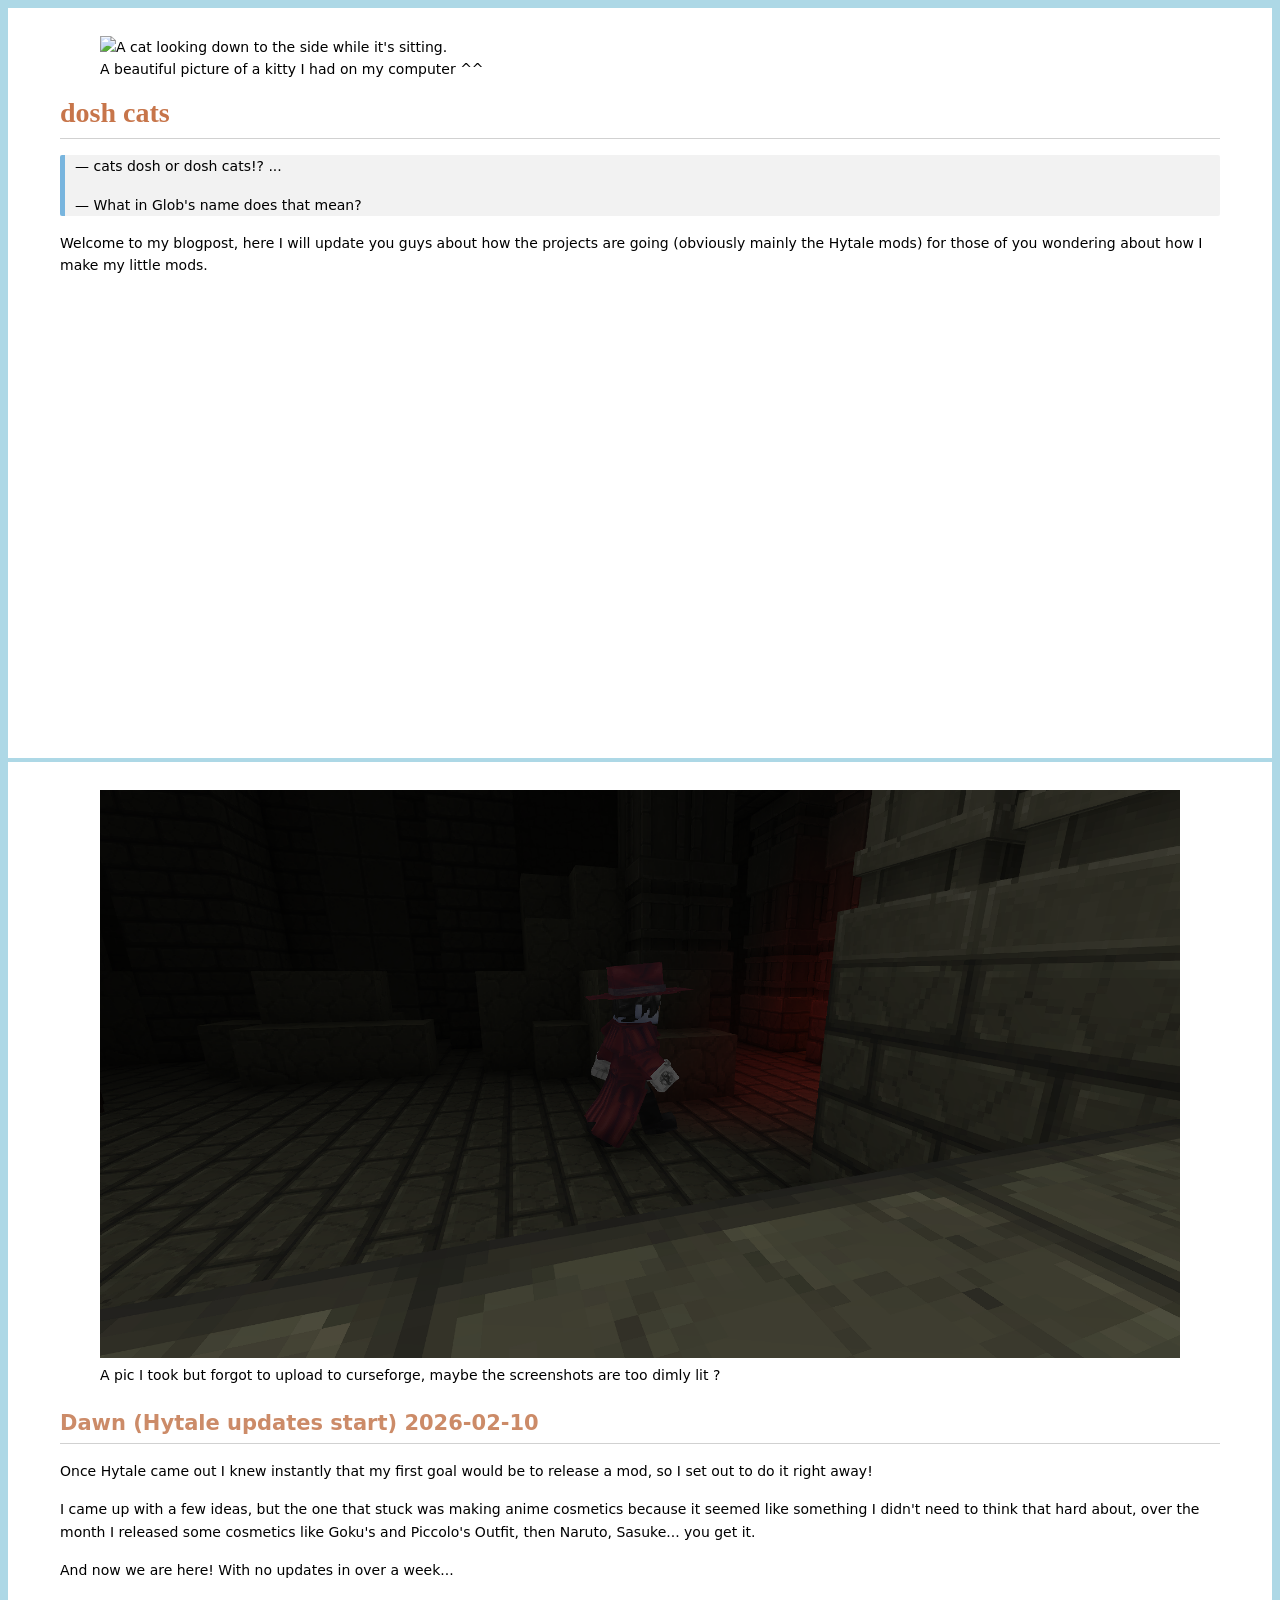
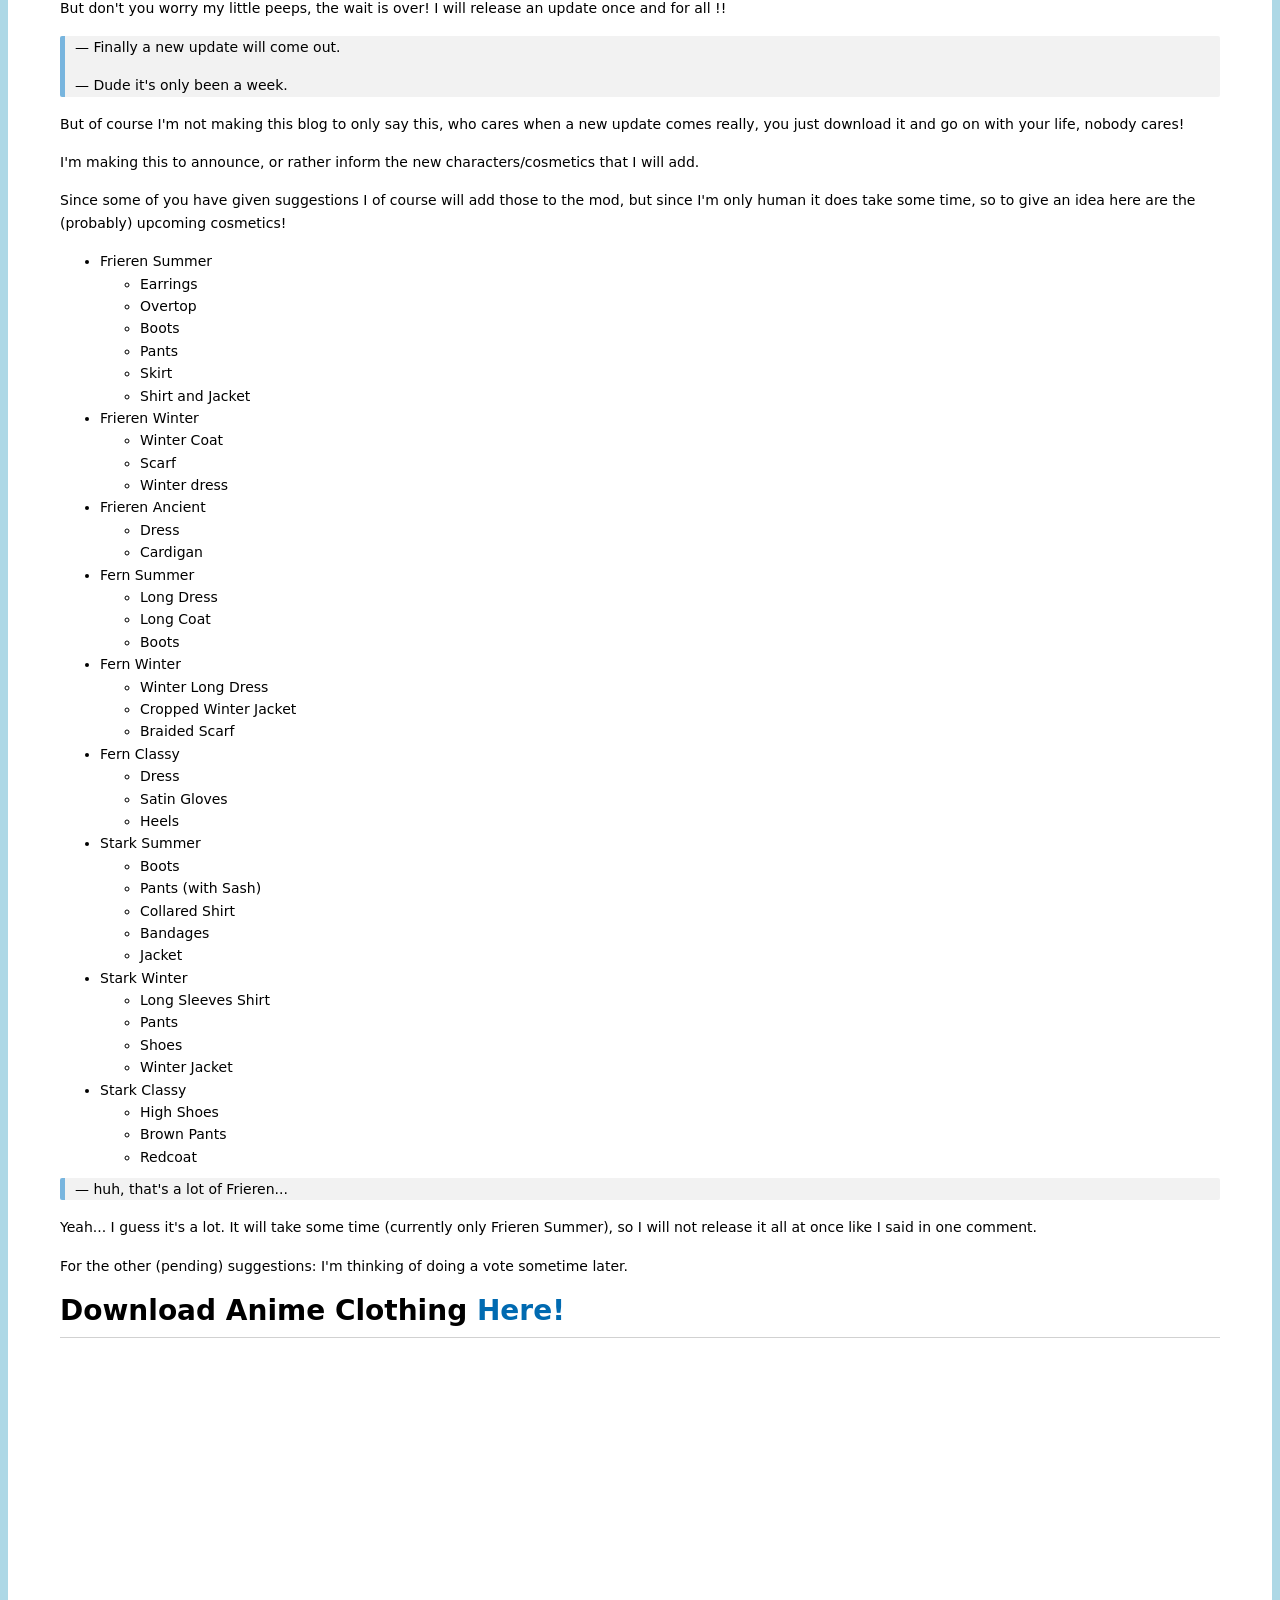
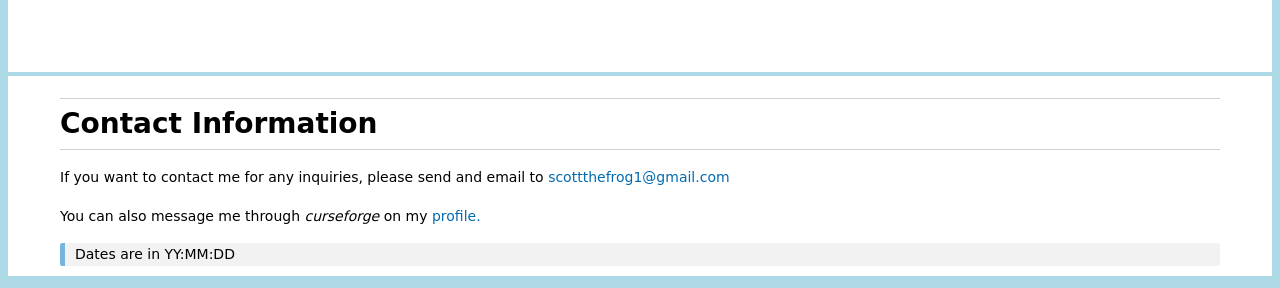
==== index.html @ 69df96b6 "Add files via upload initial commit" ====
<!DOCTYPE html>
<html>
    <head>
        <title>cats dosh</title>
        <link rel="stylesheet" href="assets/css/main.css">
    </head>
    <body>
    <iframe src="home.html" width="100%" height="750px" style="border:none;"></iframe>

    <iframe src="blogposts/01.html" width="100%" height="2510px" style="border:none;"></iframe>
    </body>

    <iframe src="bottom.html" width="100%" height="200px" style="border:none;"></iframe>
    </body>
</html>
---- assets/css/main.css ----
body {
  background-color: lightblue;
}
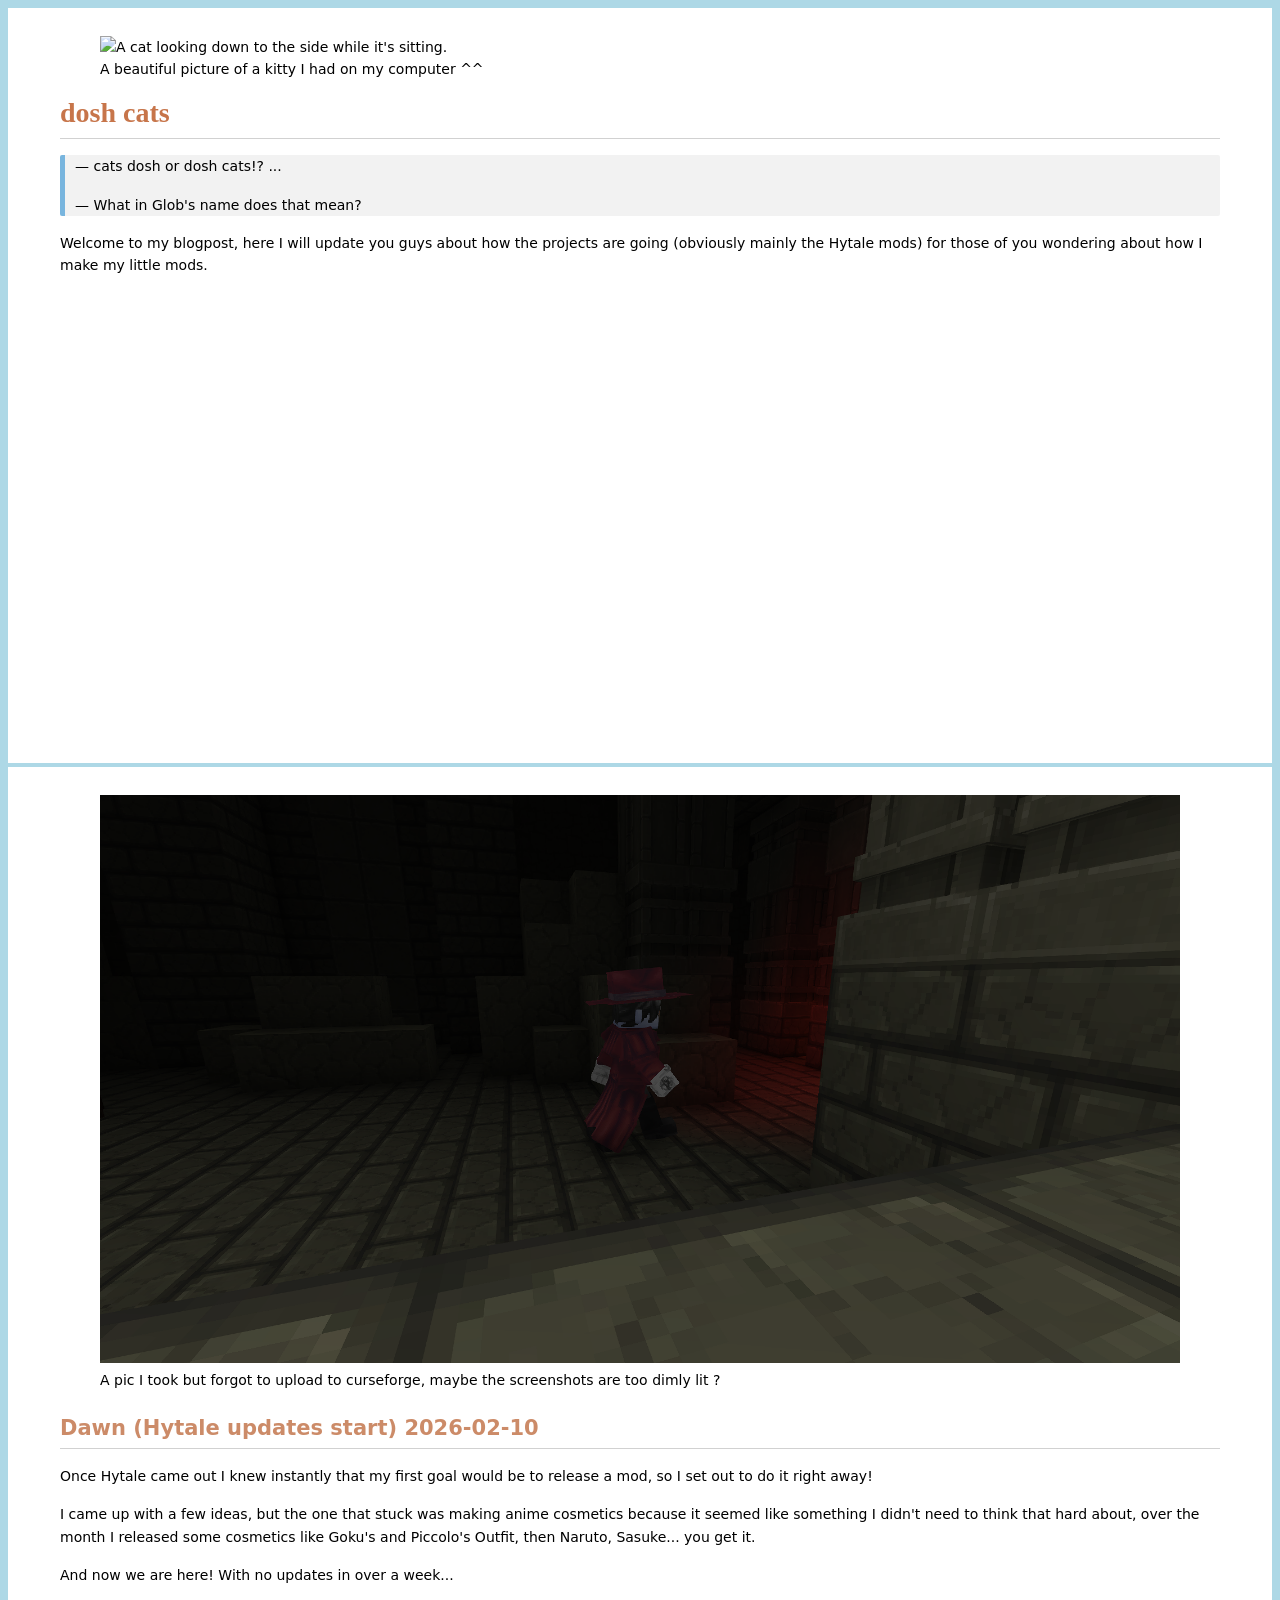
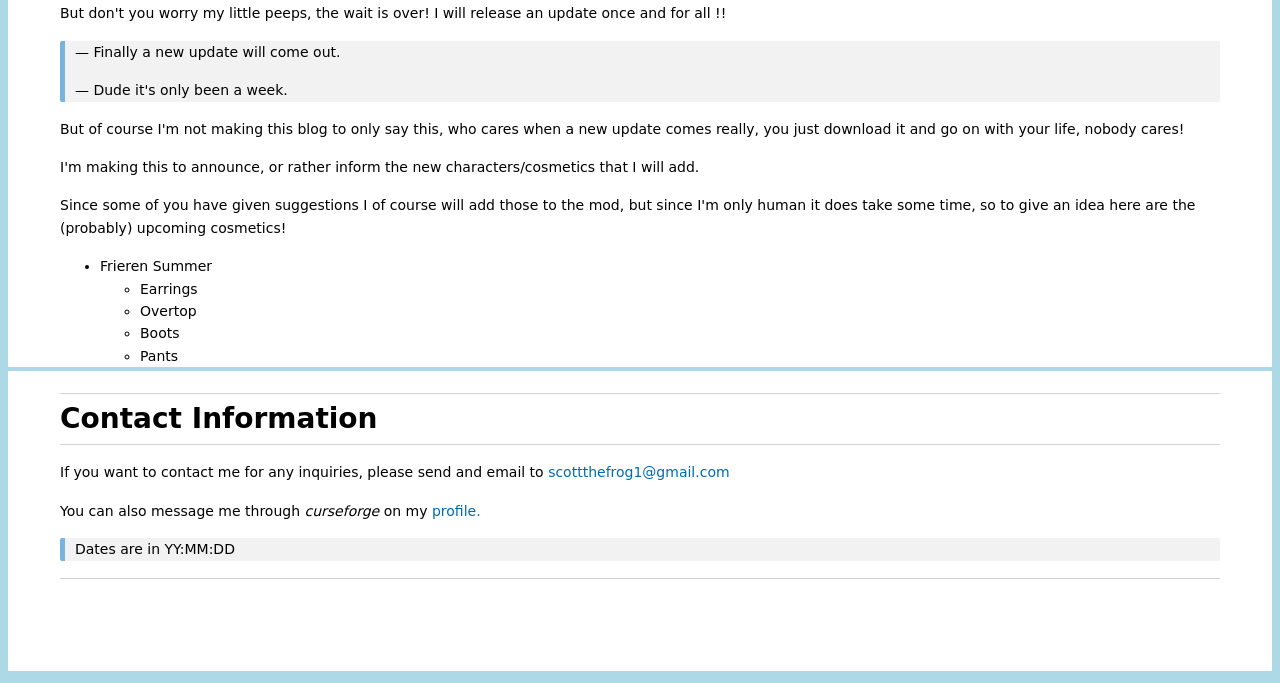
==== commit 421b76b9: "changes to 01 and testing no cookies analytics" ====
--- a/index.html
+++ b/index.html
@@ -4,12 +4,32 @@
         <title>cats dosh</title>
         <link rel="stylesheet" href="assets/css/main.css">
     </head>
+
+    
+    <!-- Google tag (gtag.js) -->
+    <script async src="https://www.googletagmanager.com/gtag/js?id=G-B64LQWFHYR"></script>
+    <script>
+    window.dataLayer = window.dataLayer || [];
+    function gtag(){dataLayer.push(arguments);}
+    
+    gtag('consent', 'default', {
+    'analytics_storage': 'denied'
+    });
+
+    gtag('js', new Date());
+
+    gtag('config', 'G-B64LQWFHYR', {
+        'client_storage': 'none' // Disable cookies
+    });
+    </script>
+
+
     <body>
-    <iframe src="home.html" width="100%" height="750px" style="border:none;"></iframe>
+    <iframe src="home.html" width="100%" height="755px" style="border:none;"></iframe>
 
-    <iframe src="blogposts/01.html" width="100%" height="2510px" style="border:none;"></iframe>
+    <iframe src="blogposts/01.html" width="100%" height="1200px" style="border:none;"></iframe>
     </body>
 
-    <iframe src="bottom.html" width="100%" height="200px" style="border:none;"></iframe>
+    <iframe src="bottom.html" width="100%" height="300px" style="border:none;"></iframe>
     </body>
 </html>
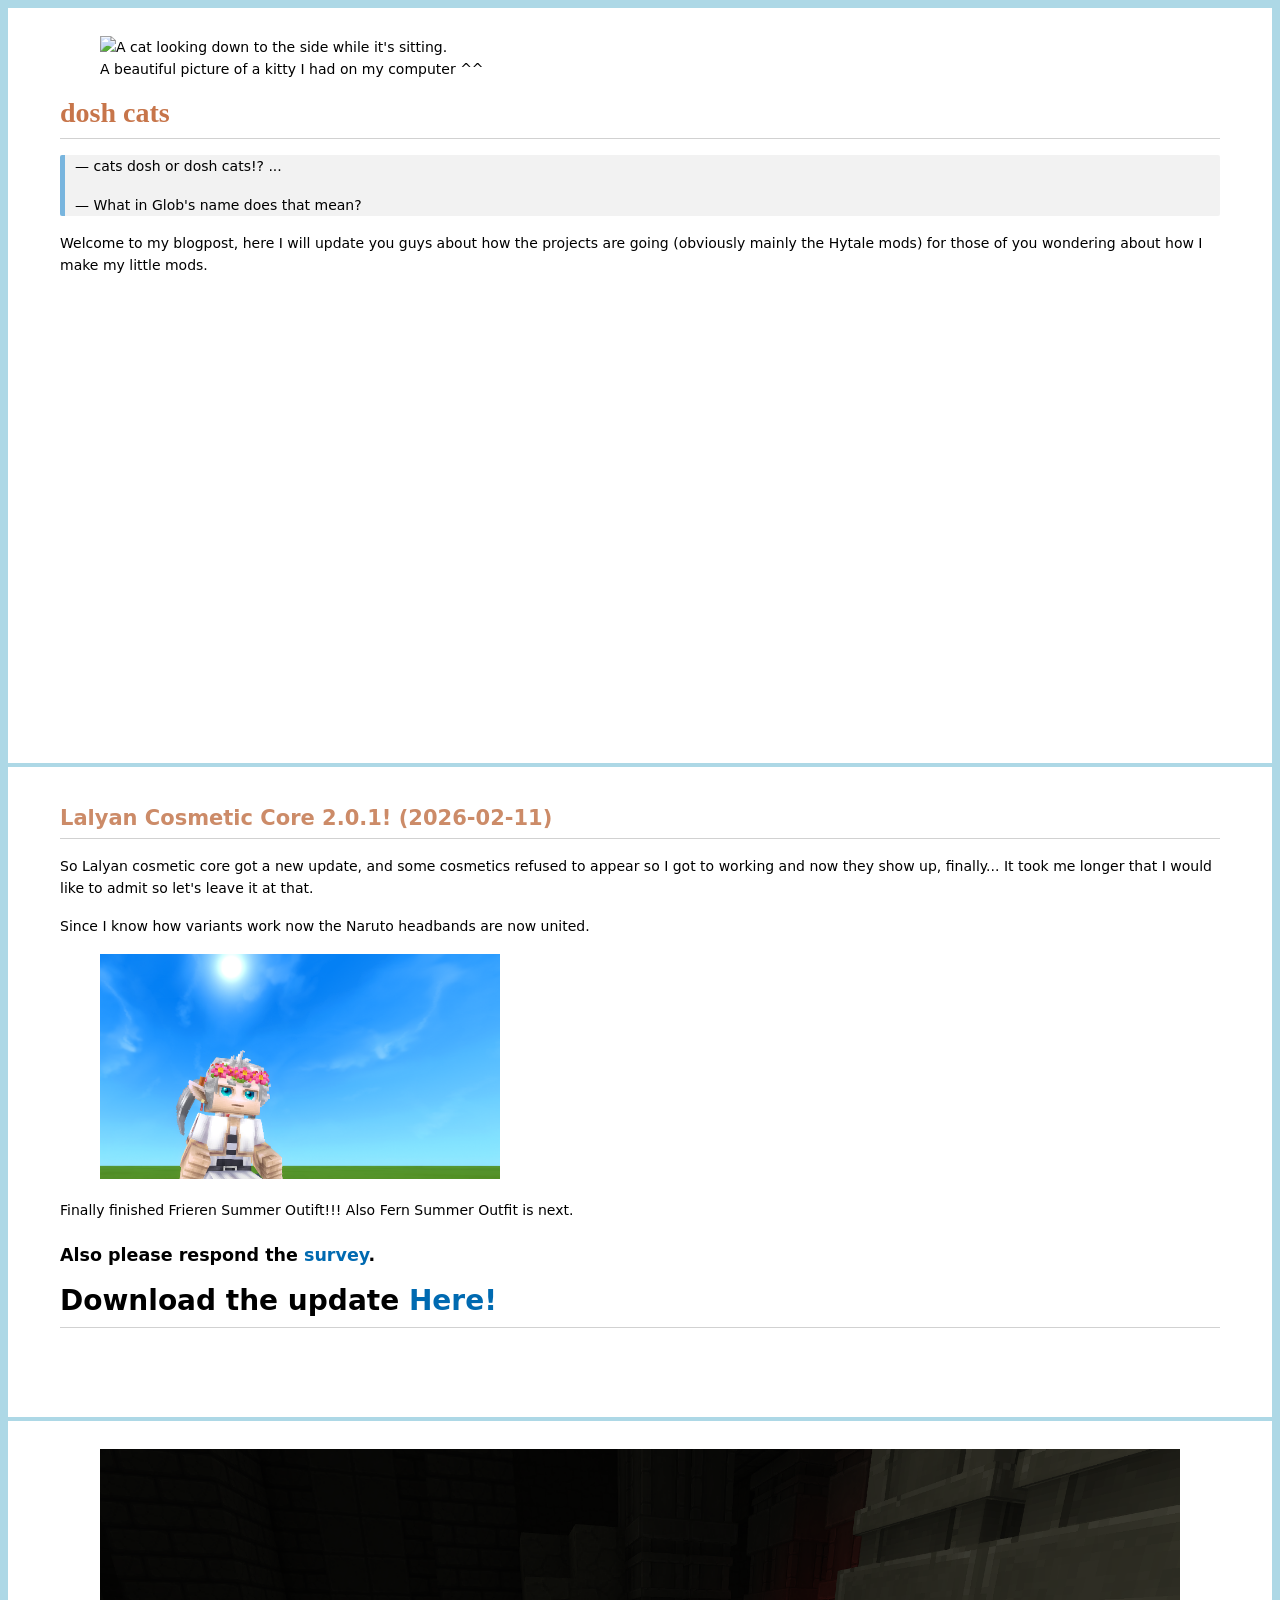
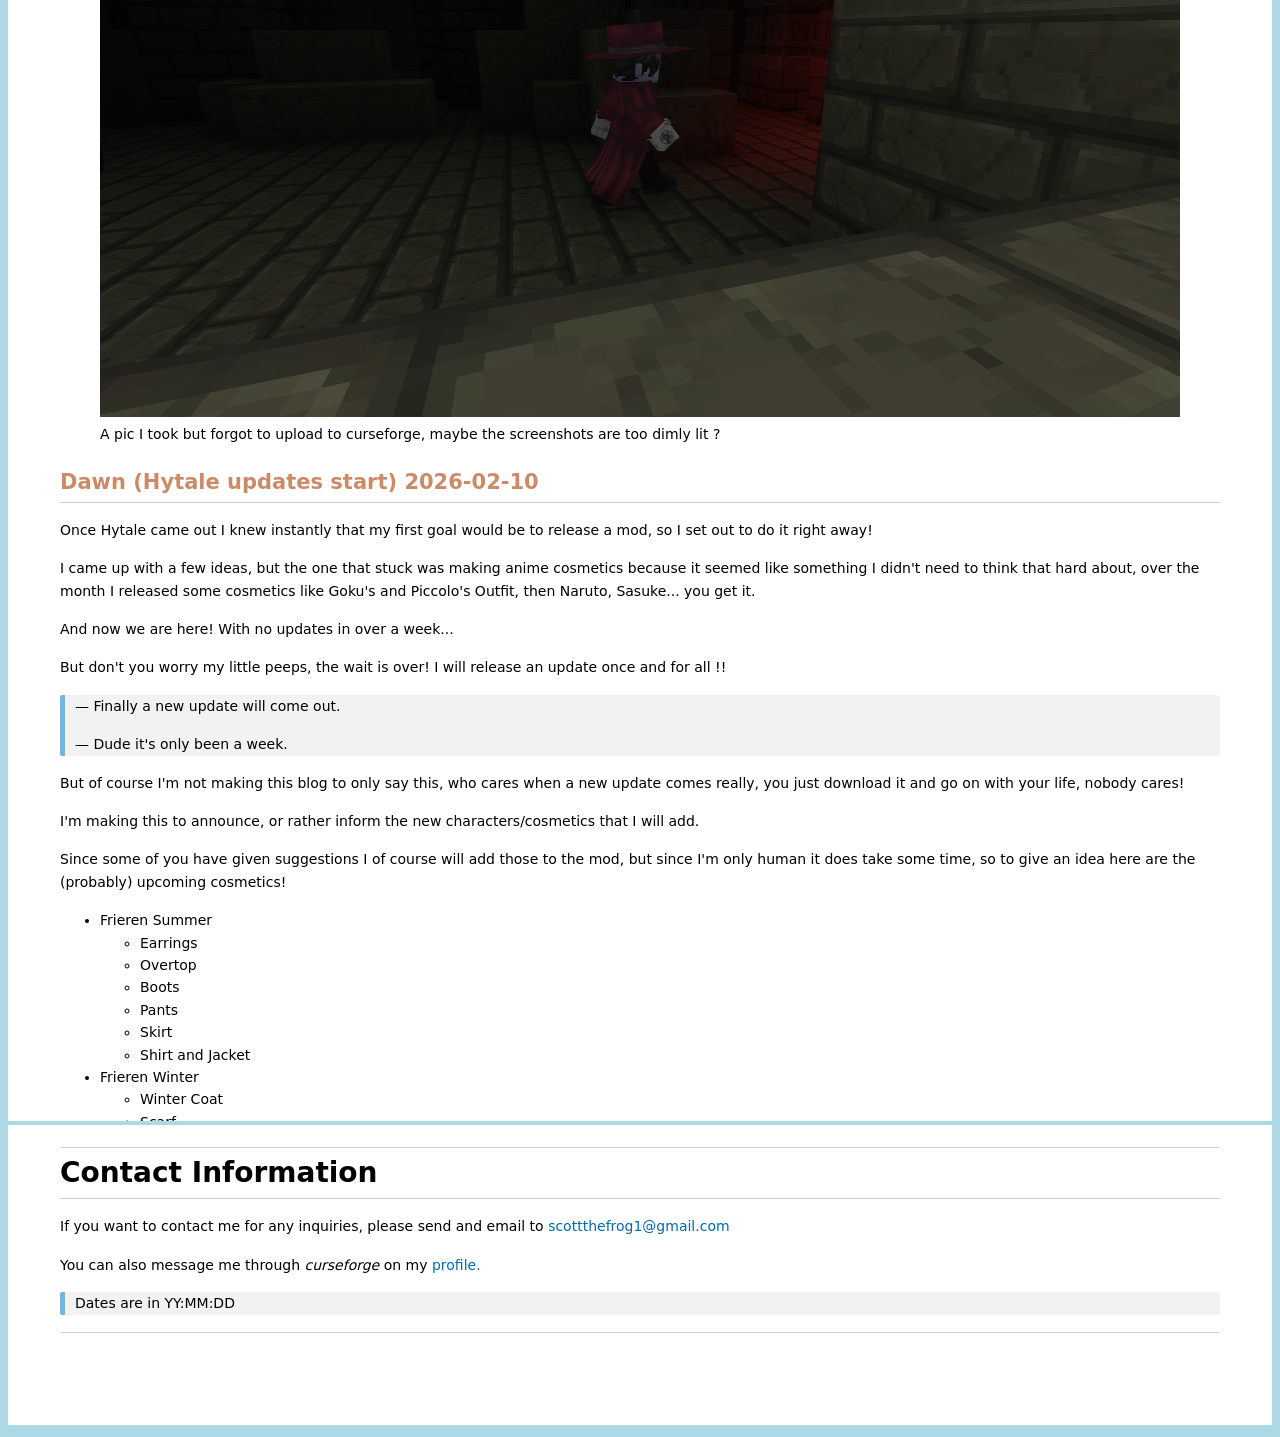
==== commit b12e88e0: "blogpost 2 posted" ====
--- a/index.html
+++ b/index.html
@@ -3,31 +3,32 @@
     <head>
         <title>cats dosh</title>
         <link rel="stylesheet" href="assets/css/main.css">
+
+         <!-- Google tag (gtag.js) -->
+        <script async src="https://www.googletagmanager.com/gtag/js?id=G-B64LQWFHYR"></script>
+        <script>
+        window.dataLayer = window.dataLayer || [];
+        function gtag(){dataLayer.push(arguments);}
+        
+        gtag('consent', 'default', {
+        'analytics_storage': 'denied'
+        });
+
+        gtag('js', new Date());
+
+        gtag('config', 'G-B64LQWFHYR', {
+            'client_storage': 'none' // Disable cookies
+        });
+        </script>
+
     </head>
-
-    
-    <!-- Google tag (gtag.js) -->
-    <script async src="https://www.googletagmanager.com/gtag/js?id=G-B64LQWFHYR"></script>
-    <script>
-    window.dataLayer = window.dataLayer || [];
-    function gtag(){dataLayer.push(arguments);}
-    
-    gtag('consent', 'default', {
-    'analytics_storage': 'denied'
-    });
-
-    gtag('js', new Date());
-
-    gtag('config', 'G-B64LQWFHYR', {
-        'client_storage': 'none' // Disable cookies
-    });
-    </script>
-
 
     <body>
     <iframe src="home.html" width="100%" height="755px" style="border:none;"></iframe>
 
-    <iframe src="blogposts/01.html" width="100%" height="1200px" style="border:none;"></iframe>
+    <iframe src="blogposts/02.html" width="100%" height="650px" style="border:none;"></iframe>
+
+    <iframe src="blogposts/01.html" width="100%" height="1300px" style="border:none;"></iframe>
     </body>
 
     <iframe src="bottom.html" width="100%" height="300px" style="border:none;"></iframe>
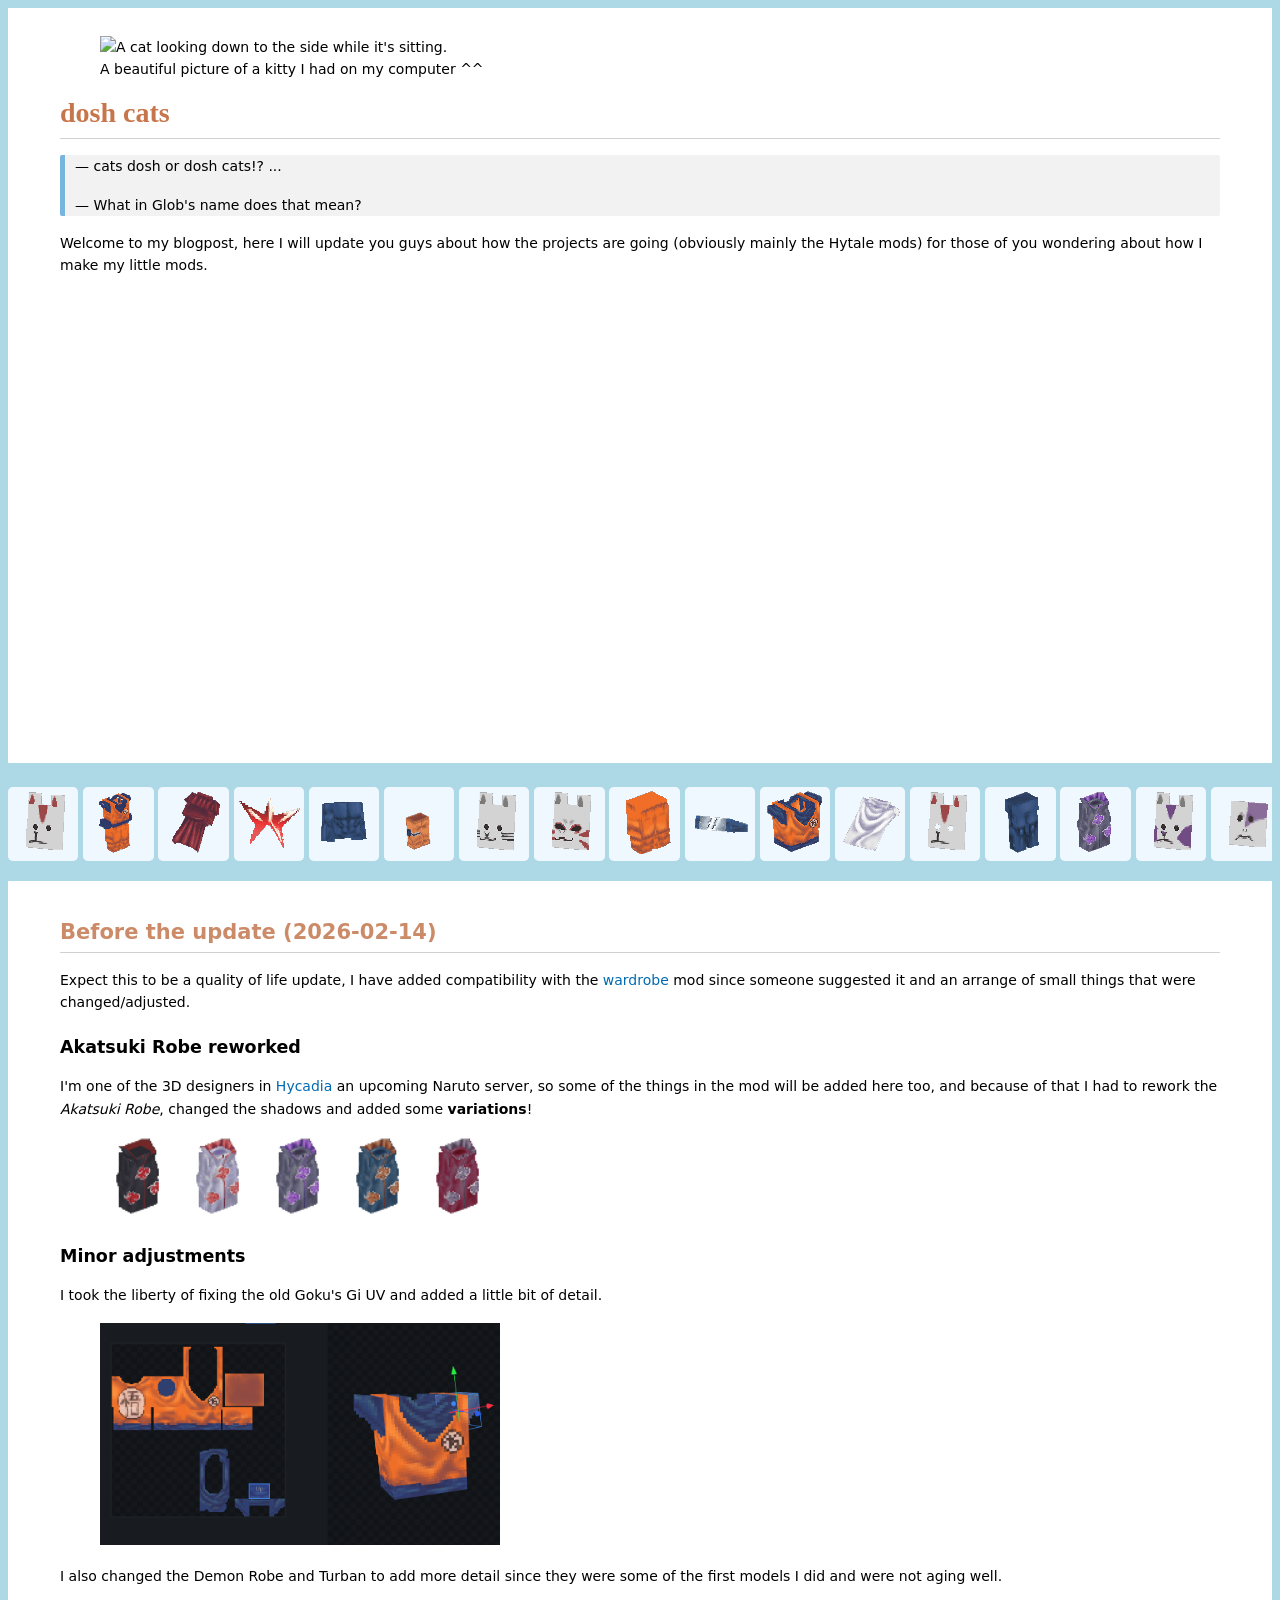
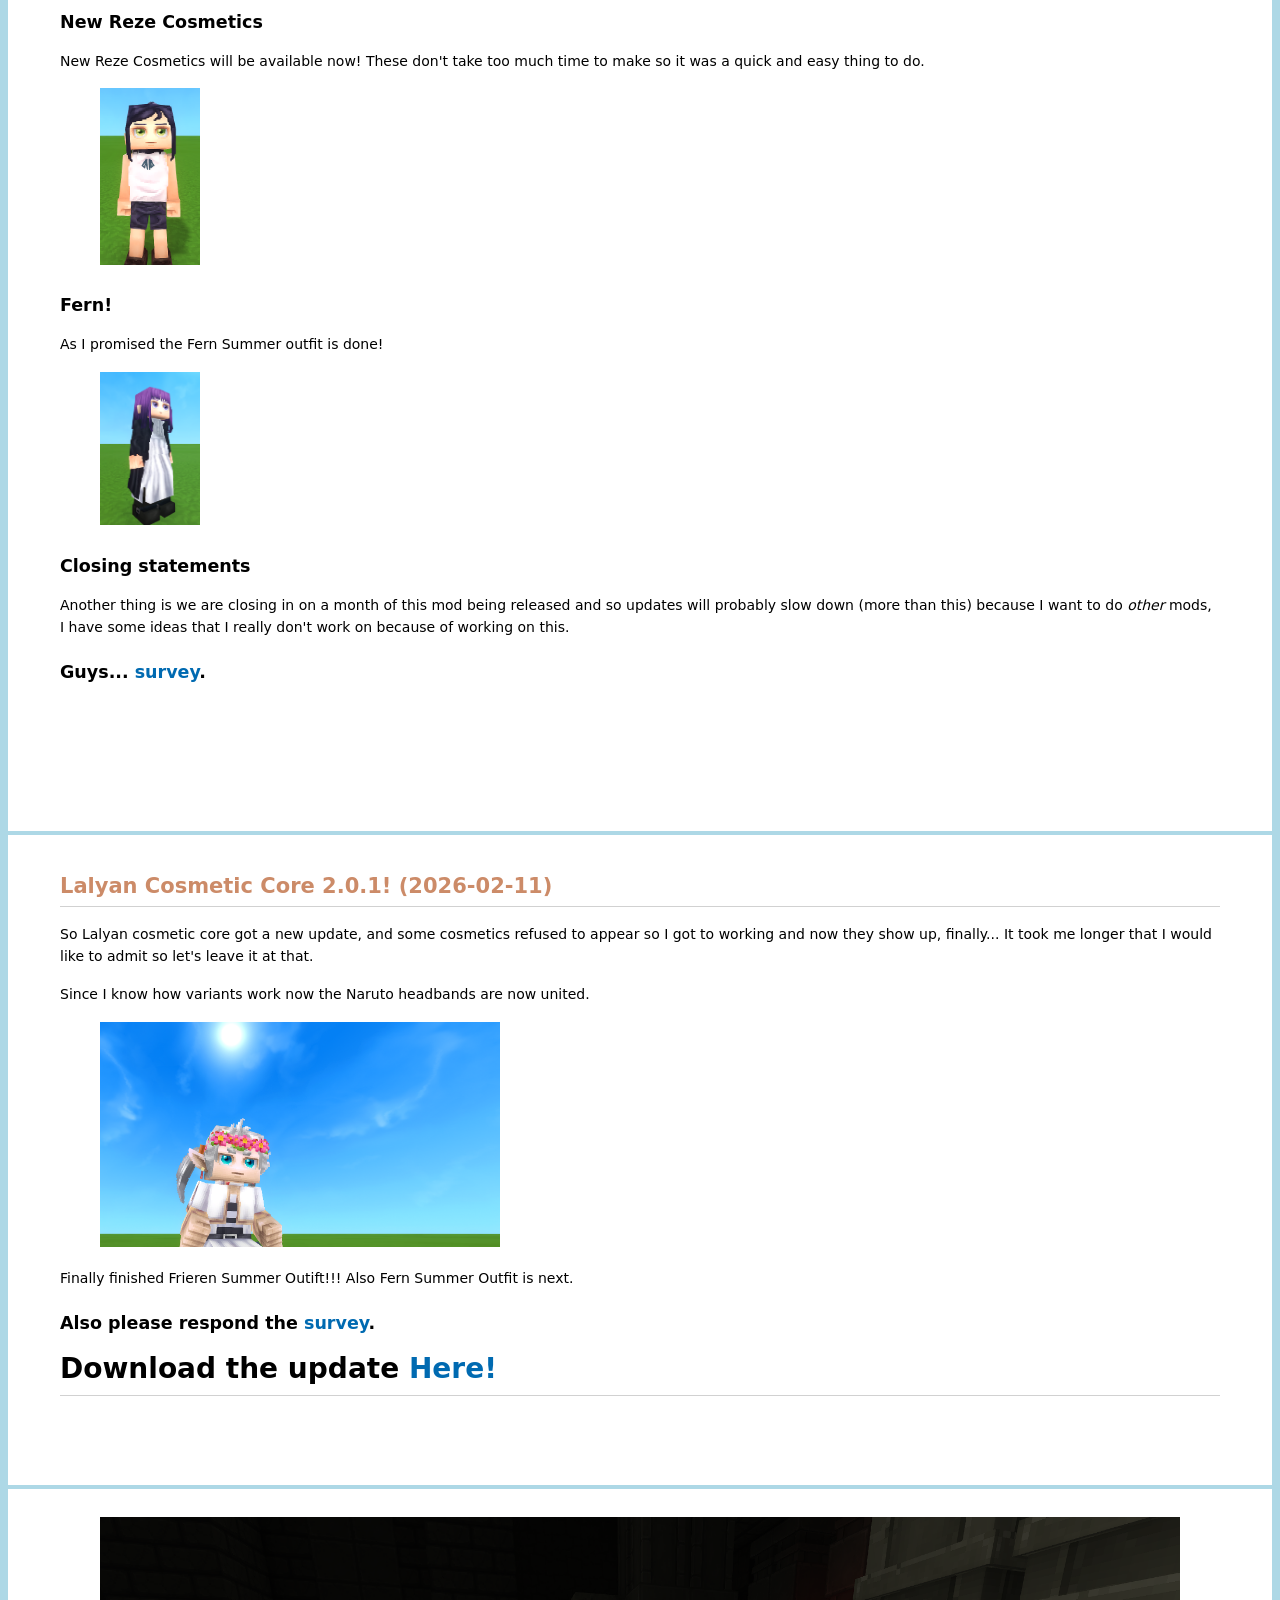
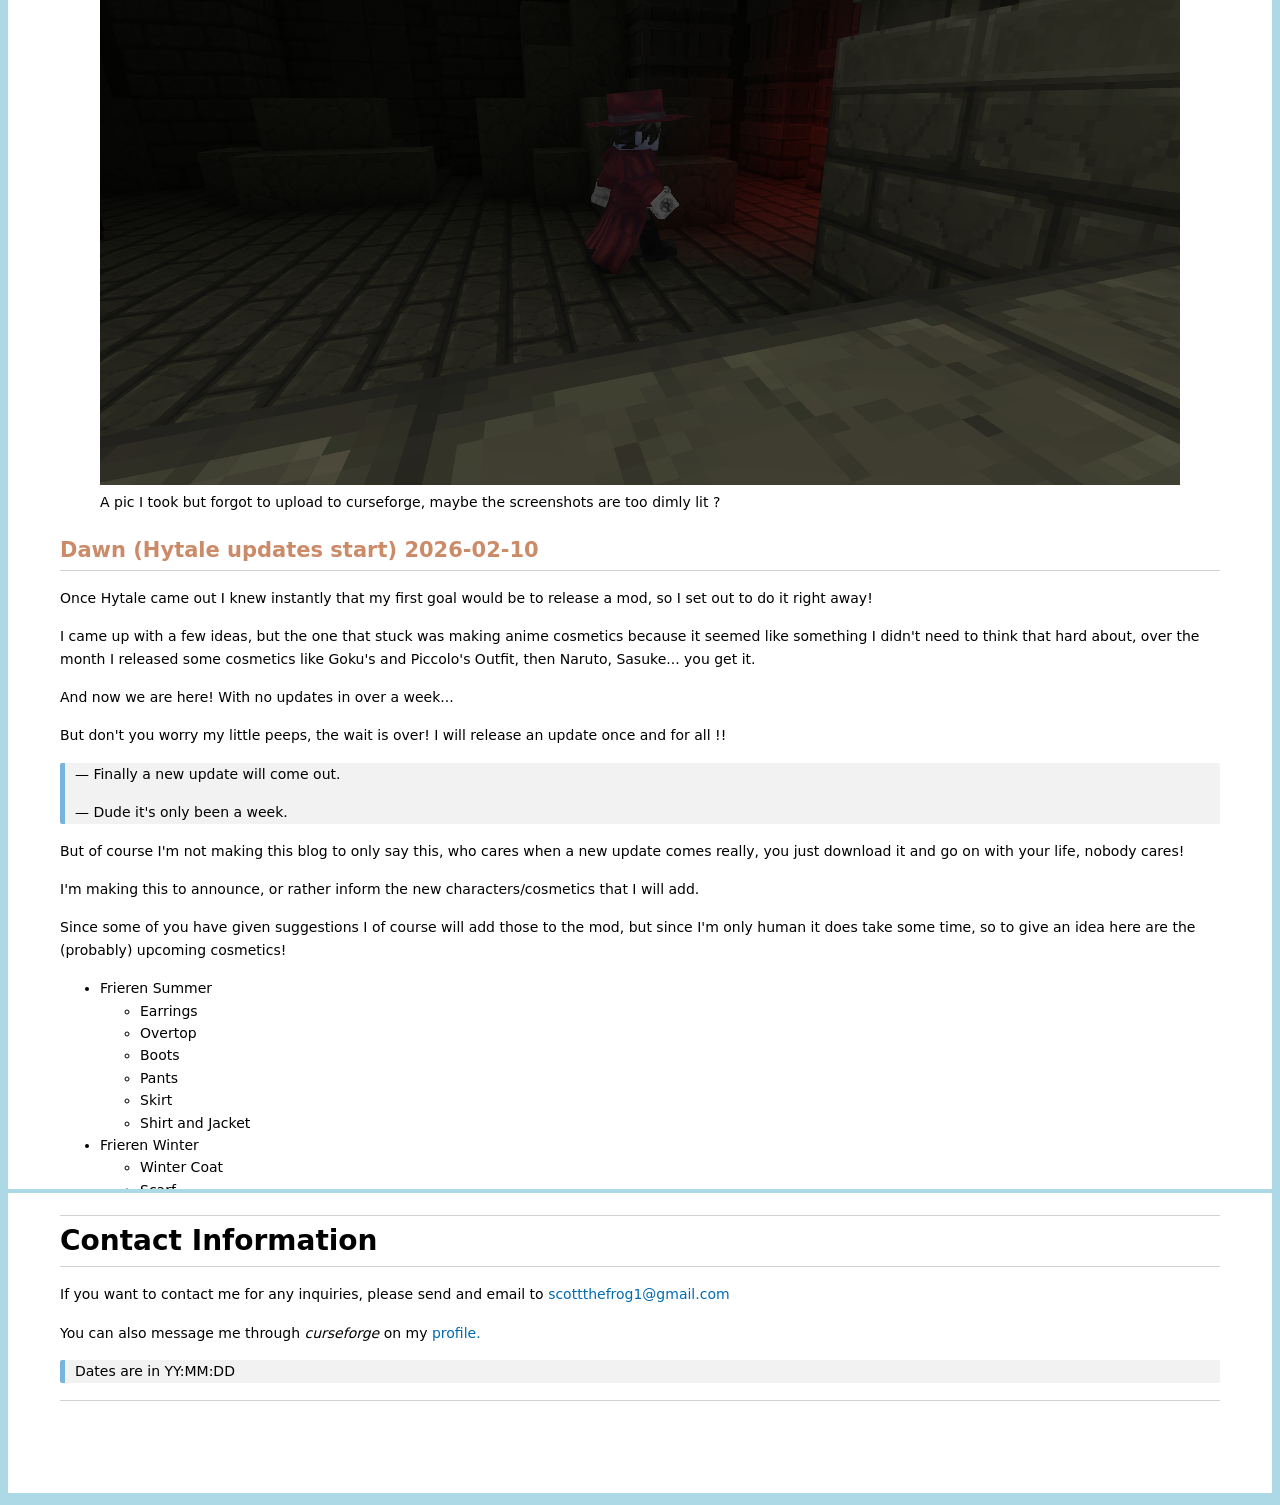
==== commit 6dfd6199: "blog entry 3" ====
--- a/index.html
+++ b/index.html
@@ -2,6 +2,9 @@
 <html>
     <head>
         <title>cats dosh</title>
+
+        <link rel="icon" type="image/x-icon" href="https://avatars.githubusercontent.com/u/55336944?v=4">
+
         <link rel="stylesheet" href="assets/css/main.css">
 
          <!-- Google tag (gtag.js) -->
@@ -21,10 +24,25 @@
         });
         </script>
 
+        
+
     </head>
 
     <body>
     <iframe src="home.html" width="100%" height="755px" style="border:none;"></iframe>
+
+   <!-- space for the "carousel" -->
+
+   <div class="carousel">
+
+    <div class="carousel_group">
+    </div>
+
+    <div aria-hidden="true" class="carousel_group">
+    </div>
+
+   </div>
+    <iframe src="blogposts/03.html" width="100%" height="1550px" style="border:none;"></iframe>
 
     <iframe src="blogposts/02.html" width="100%" height="650px" style="border:none;"></iframe>
 
@@ -32,5 +50,31 @@
     </body>
 
     <iframe src="bottom.html" width="100%" height="300px" style="border:none;"></iframe>
+    
+    <script>
+        // make images appear automatically on the carousel group 
+
+        const carousel_group = document.getElementsByClassName("carousel_group");
+
+        const image_names = ["images/item_icons/Anbu_Mask_Fox_Variant_B2.png","images/item_icons/Goku_Keikogi.png","images/item_icons/Alucard_Robe.png","images/item_icons/Simon_Shades.png","images/item_icons/Battle_Suit_Undertop.png","images/item_icons/Naruto_Pants.png","images/item_icons/Anbu_Mask_Fox_Variant_C2.png","images/item_icons/Anbu_Mask_Fox_Variant_A2.png","images/item_icons/Goku_Gi_Bottom.png","images/item_icons/Kirigakure_Headband.png","images/item_icons/Goku_Gi_Top.png","images/item_icons/Demon_Scarf.png","images/item_icons/Anbu_Mask_Fox_Variant_B1.png","images/item_icons/Battle_Suit_Pants.png","images/item_icons/Akatsuki_Robe_Variant3.png","images/item_icons/Anbu_Mask_Fox_Variant_D1.png","images/item_icons/Anbu_Mask_Variant_B1.png","images/item_icons/Goku_Boots.png","images/item_icons/Konohagakure_Headband.png","images/item_icons/Anbu_Mask_Variant_A2.png","images/item_icons/Nezuko_Bamboo_Pipe.png","images/item_icons/Kamina_Shades_Orange.png","images/item_icons/Naruto_Jacket.png","images/item_icons/Anbu_Mask_Variant_A1.png","images/item_icons/Naruto_Sandals.png","images/item_icons/Alucard_Hat.png","images/item_icons/Alucard_Boots.png","images/item_icons/Demon_Shirt.png","images/item_icons/Black_Blindfold.png","images/item_icons/Akatsuki_Robe_Variant5.png","images/item_icons/Chainsawman_Head.png","images/item_icons/Alucard_Glasses.png","images/item_icons/Battle_Suit_Boots.png","images/item_icons/Akatsuki_Robe_Variant2.png","images/item_icons/Strikethrough_Kirigakure_Headband.png","images/item_icons/Kamina_Cape.png","images/item_icons/Anbu_Mask_Fox_Variant_A1.png","images/item_icons/Demon_Pants.png","images/item_icons/Akatsuki_Robe_Variant4.png","images/item_icons/Otogakure_Headband.png","images/item_icons/Kumogakure_Headband.png","images/item_icons/Anbu_Mask_Variant_A3.png","images/item_icons/Iwagakure_Headband.png","images/item_icons/Demon_Turban.png","images/item_icons/Sasuke_Armband.png","images/item_icons/Alucard_Pants.png","images/item_icons/IconSet.png","images/item_icons/Kamina_Shades.png","images/item_icons/Strikethrough_Konohagakure_Headband.png","images/item_icons/Anbu_Mask_Fox_Variant_C1.png","images/item_icons/Battle_Suit_Overtop.png","images/item_icons/Alucard_Gloves.png","images/item_icons/Akatsuki_Robe.png","images/item_icons/Alucard_Jacket.png","images/item_icons/Sasuke_Shirt.png","images/item_icons/Sasuke_Bottom.png","images/item_icons/Battle_Suit_Gloves.png","images/item_icons/Demon_Clothes.png","images/item_icons/Goku_Cuffs.png"];
+        
+        image_names.forEach(element => {
+            const div = document.createElement("div")
+            div.classList.add("image-div");
+            div.className = "card";
+
+            const img = document.createElement("img");
+            img.src = element;
+            
+            div.appendChild(img);
+            Array.from(carousel_group).forEach(carousel => {
+                const copy_div = div.cloneNode(true)
+                carousel.appendChild(copy_div);
+            });
+        });
+
+
+        </script>
+
     </body>
 </html>
--- a/assets/css/main.css
+++ b/assets/css/main.css
@@ -1,3 +1,42 @@
 body {
   background-color: lightblue;
+}
+
+.carousel{
+  margin: 20px auto;
+  width: 100%;
+  overflow: hidden;
+  display: flex;
+  flex-direction: row;
+  
+}
+.carousel::-webkit-scrollbar{
+  display: none;
+}
+
+.carousel_group{
+  
+  display: flex;
+  flex-shrink: 0;
+  align-items: center;
+  justify-content: center;
+  gap: .3em;
+  animation: spin 45s infinite linear;
+  padding-right: .3em;
+  
+}
+
+.card{
+   height: 0 0 5em;
+   padding: .2em;
+   background-color: aliceblue;
+   border-radius: .3em;
+   text-align: center;
+   align-content: center;
+   
+}
+
+@keyframes spin{
+  from {translate: 0;}  
+  to {translate: -100%;}
 }
